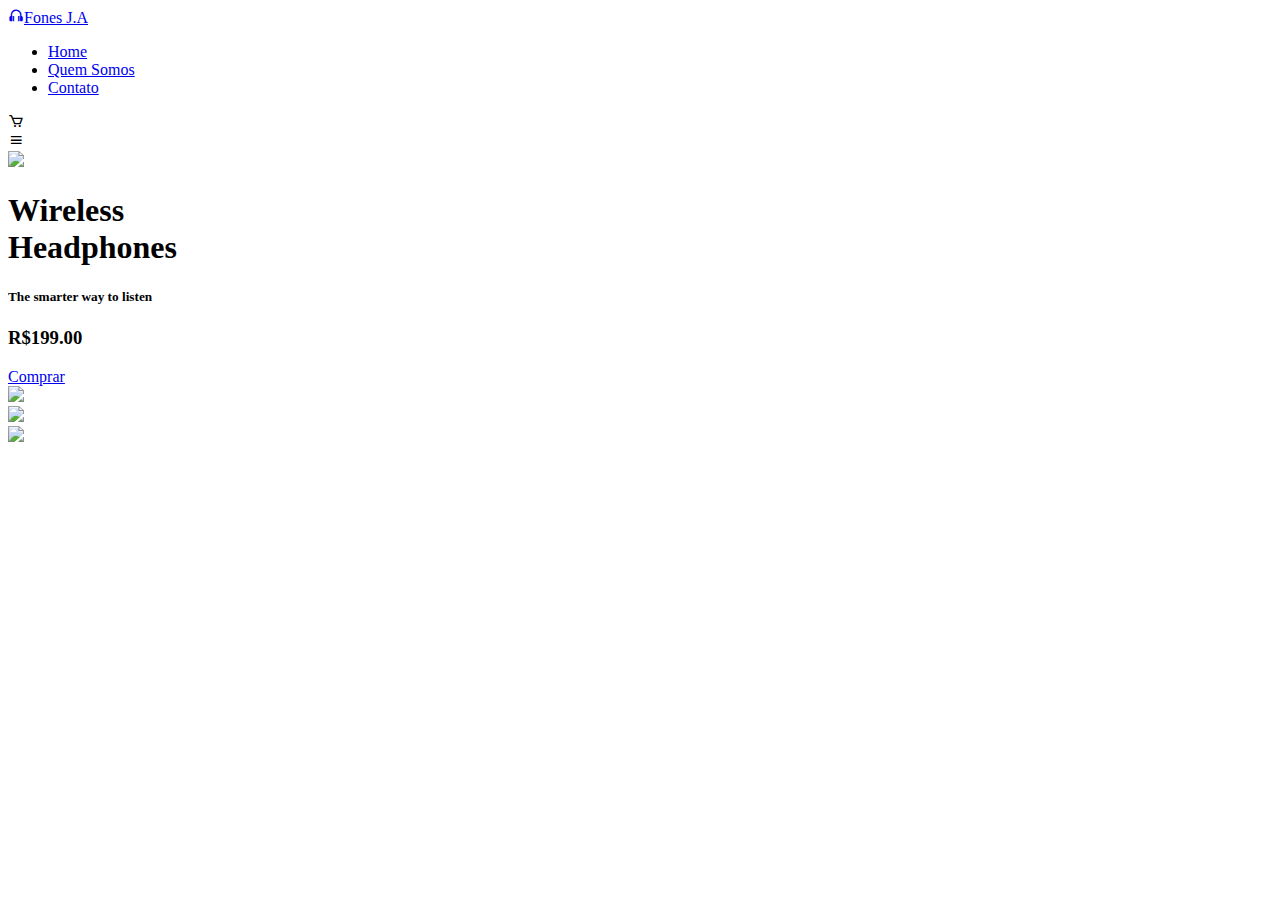
==== index.html @ fd5d3492 "Create index.html" ====
<!DOCTYPE html>
<html lang="br">
<head>
    <meta charset="UTF-8">
    <meta http-equiv="X-UA-Compatible" content="IE=edge">
    <meta name="viewport" content="width=device-width, initial-scale=1.0">
    <link rel="stylesheet"
    href="https://cdn.jsdelivr.net/npm/boxicons@latest/css/boxicons.min.css">
    <!-- or -->
    <link rel="stylesheet"
    href="https://unpkg.com/boxicons@latest/css/boxicons.min.css">
    <link rel="preconnect" href="https://fonts.googleapis.com">
    <link rel="preconnect" href="https://fonts.gstatic.com" crossorigin>
    <link href="https://fonts.googleapis.com/css2?family=Poppins:wght@300;400;500;600;700;800;900&display=swap" rel="stylesheet">
    <link rel="stylesheet" href="sytle.css">
    <title>Vendas Fones de Ouvidos</title>
</head>
<body>

    <header>
        <a href="#" class="logo"><i class='bx bx-headphone'></i>Fones J.A</a>

        <ul class="navegação">
            <li><a href="#">Home</a></li>
            <li><a href="index2.html">Quem Somos</a></li>
            <li><a href="index4.html">Contato</a></li>
           
        </ul><!--navegação-->

        <div class="header-icons">
            <i class='bx bx-cart'></i>
            <div id="menu"><i class='bx bx-menu'></i></div>
        </div><!--header-icons-->
    </header>

    <section class="home">
        <div class="home-img">
            <img src="product1.png" class="one">
        </div><!--home-img-->

        <div class="home-text">

            <h1>Wireless <br> Headphones</h1>
            <h5>The smarter way to listen</h5>
            <h3>R$199.00</h3>
            <a href="#" class="btn">Comprar</a>
            
        </div><!--home-text-->
    </section><!--home-->


    <div class="main">
        <div class="row">
            <li><img src="fo1.png" onclick="slider('product1.png')"></li>
        </div><!--row-->

        <div class="row2">
            <li><img src="fo2.png" onclick="slider('product2.png')"></li>
        </div><!--row2-->

        <div class="row3">
            <li><img src="fo3.png" onclick="slider('product3.png')"></li>
        </div><!--row3-->
    </div><!--main-->





     
  
    <script>
        function slider (anything){
            document.querySelector ('.one') .src = anything;
        };

       let menu = document.querySelector ('#menu-icon');
       let navbar = document.querySelector ('.navbar');

       menu.onclick = () => {
        menu.classList.toggle ('bx-x');
        navbar.classList.toggle ('open');
       }
    </script>
    
</body>
</html>
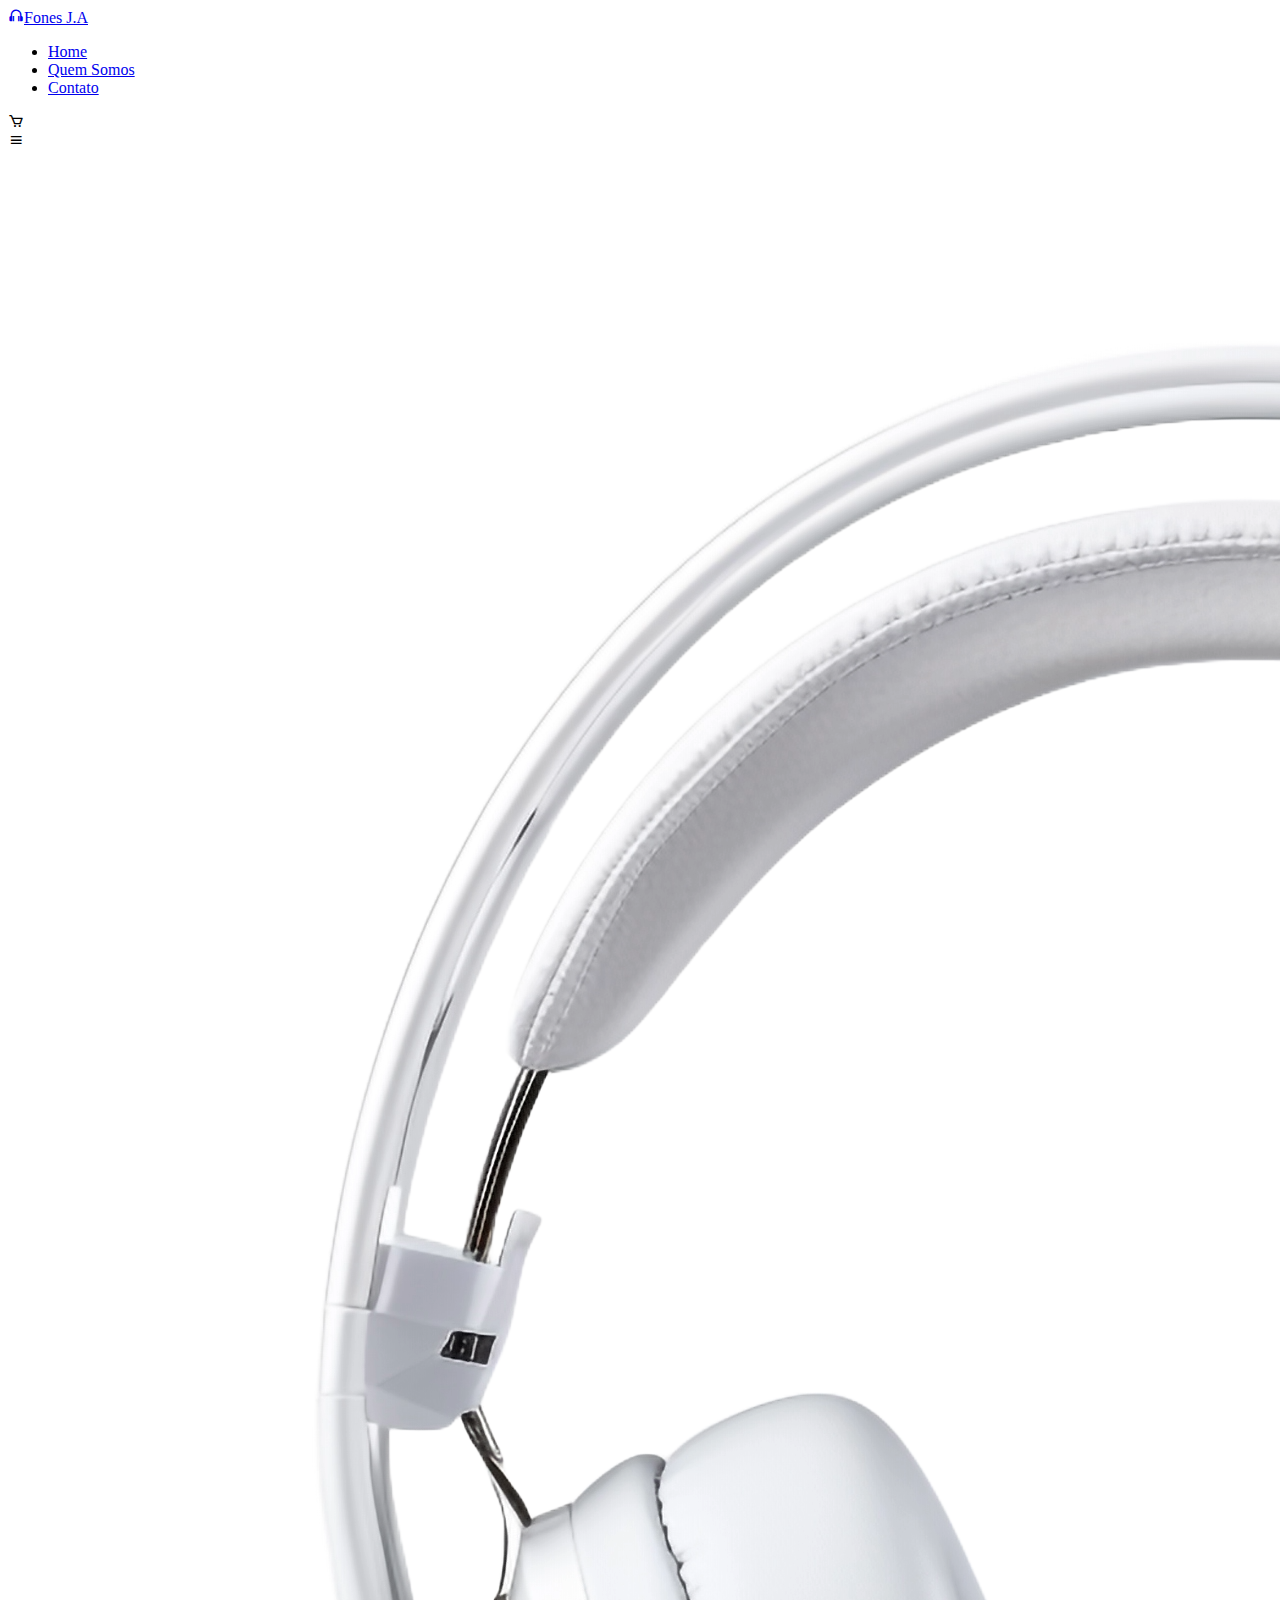
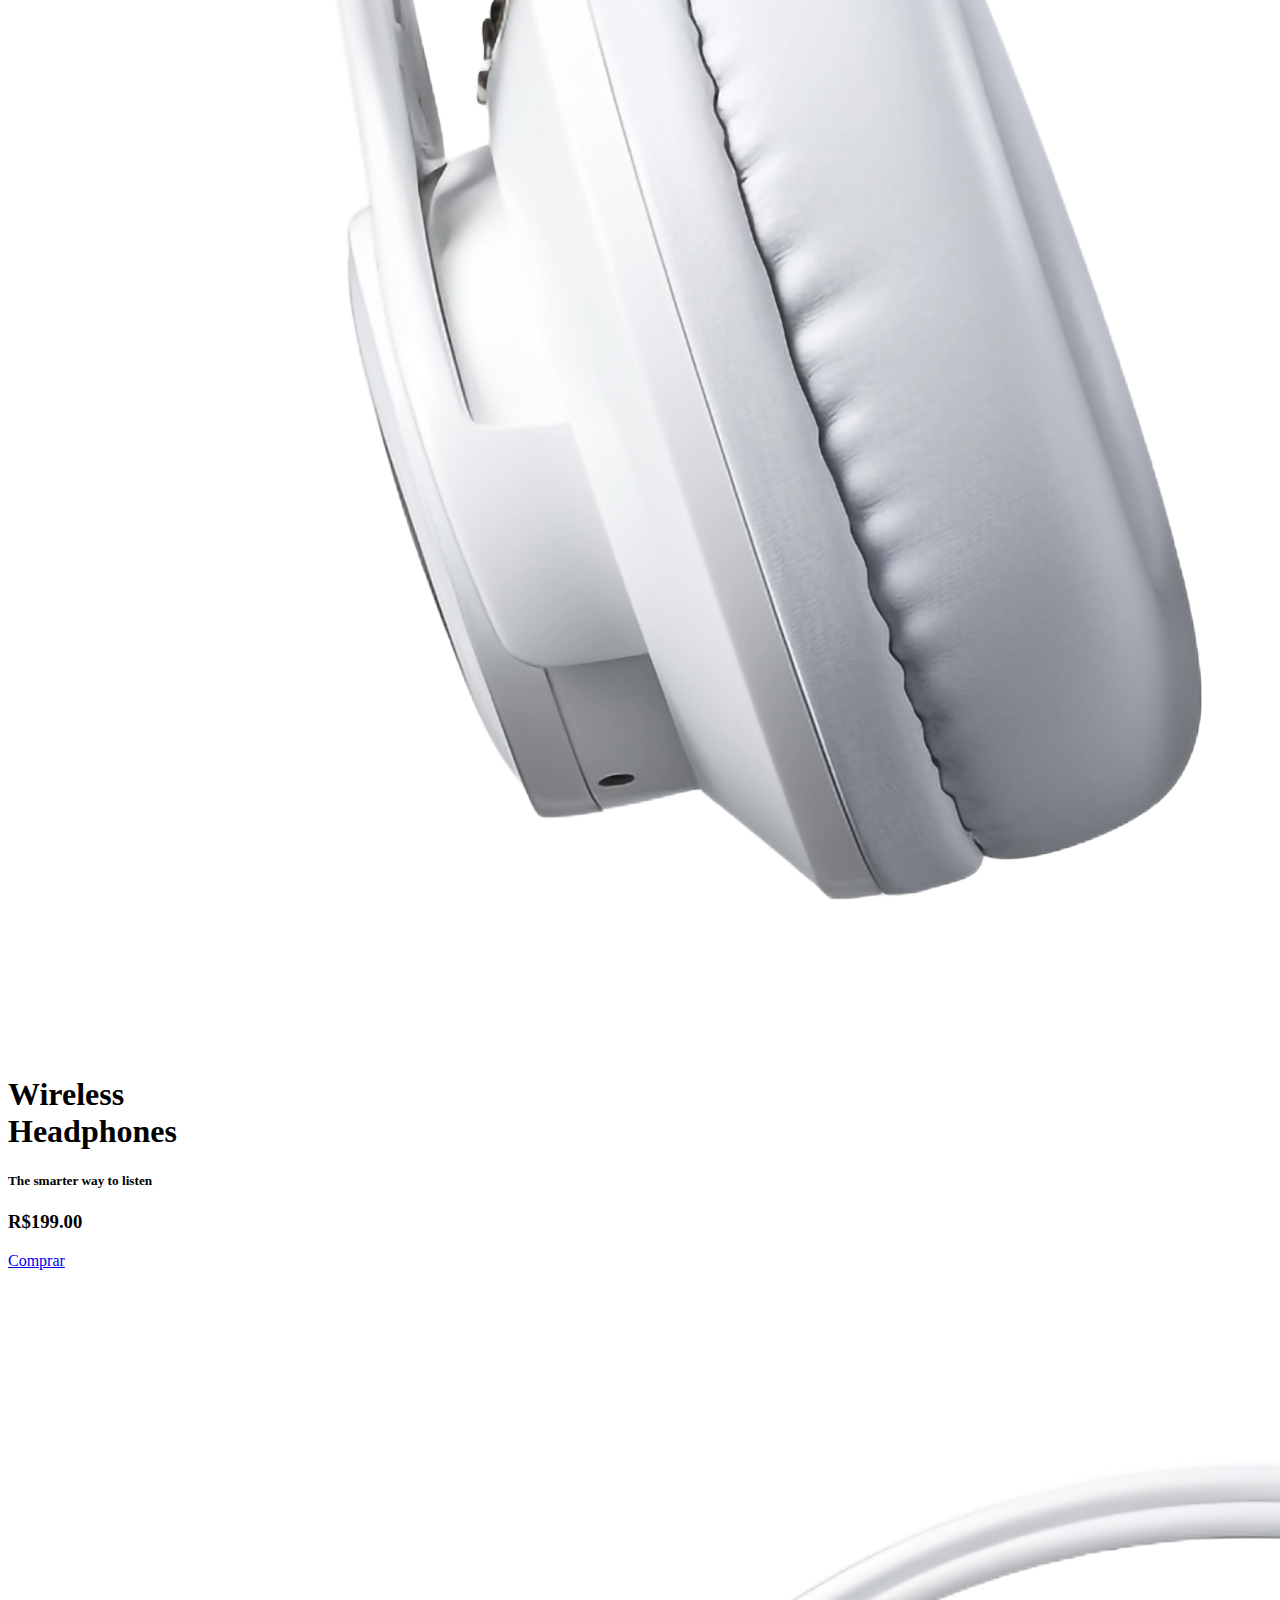
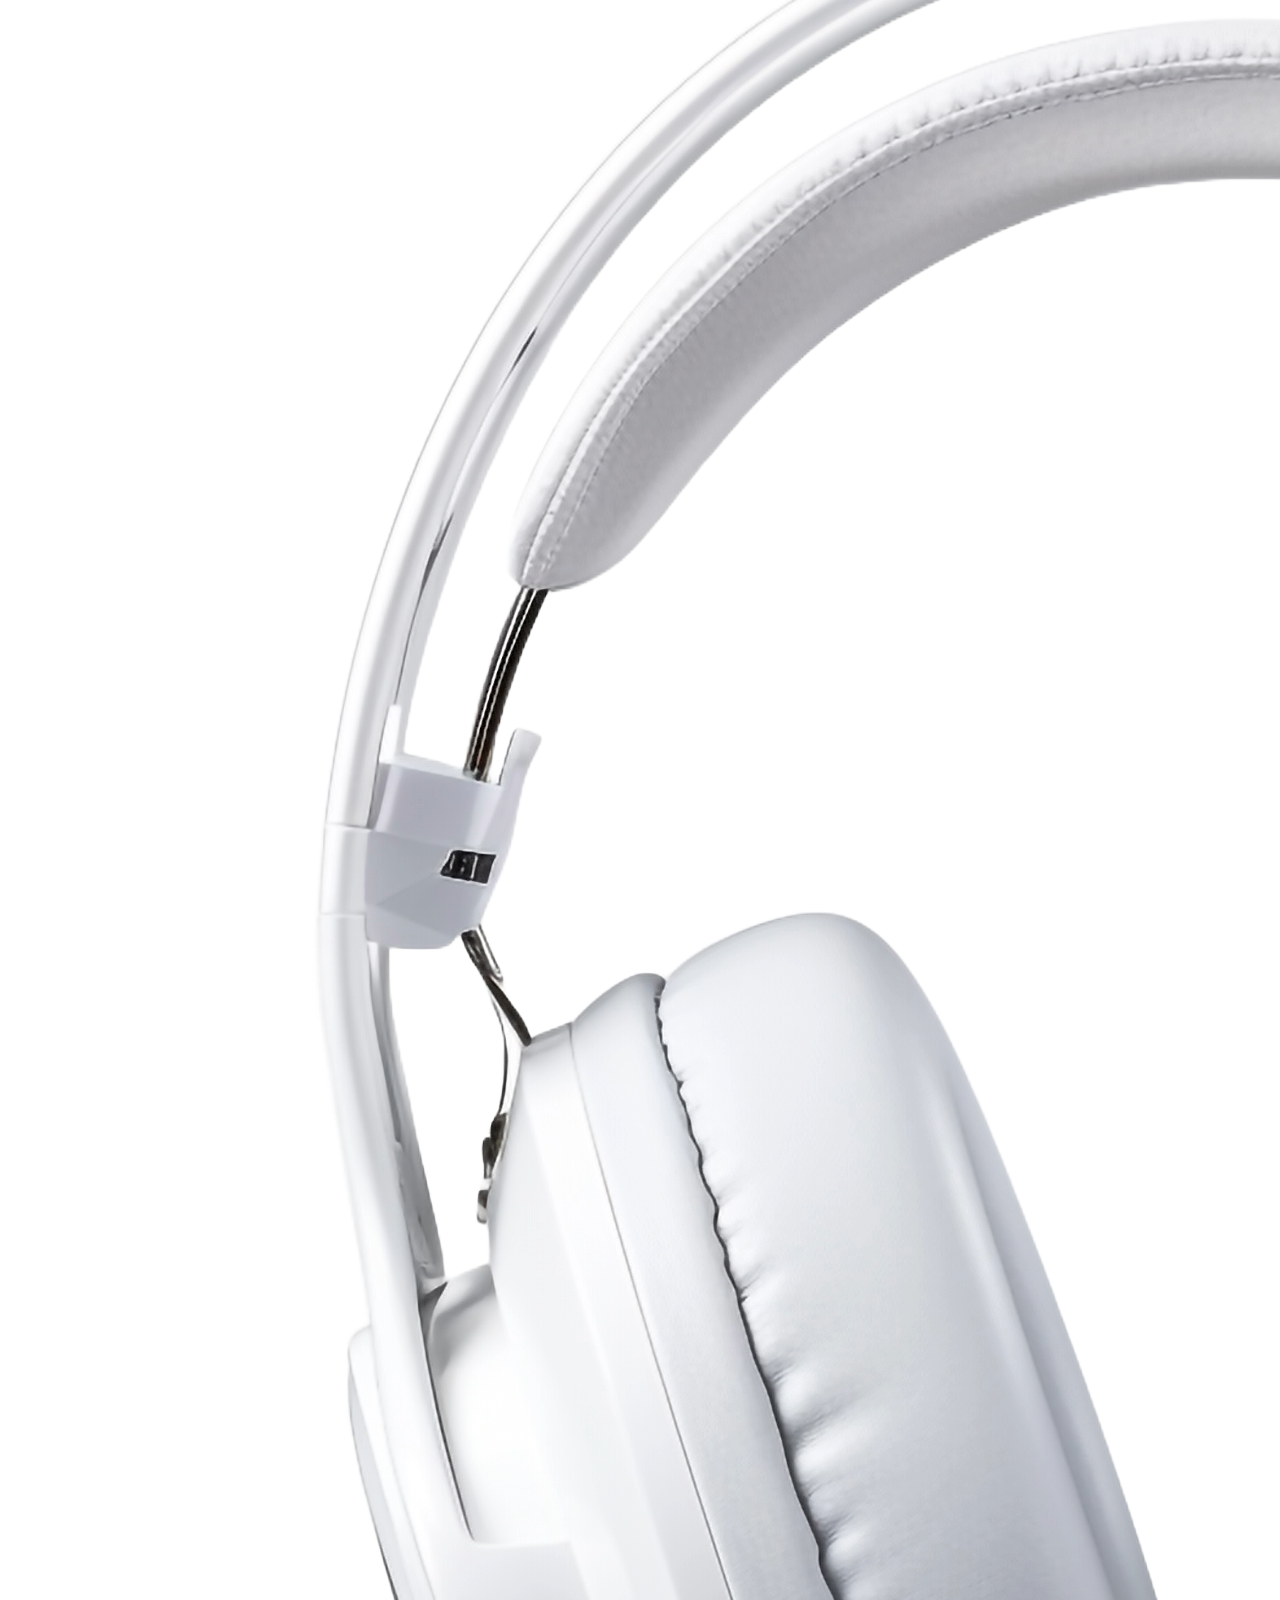
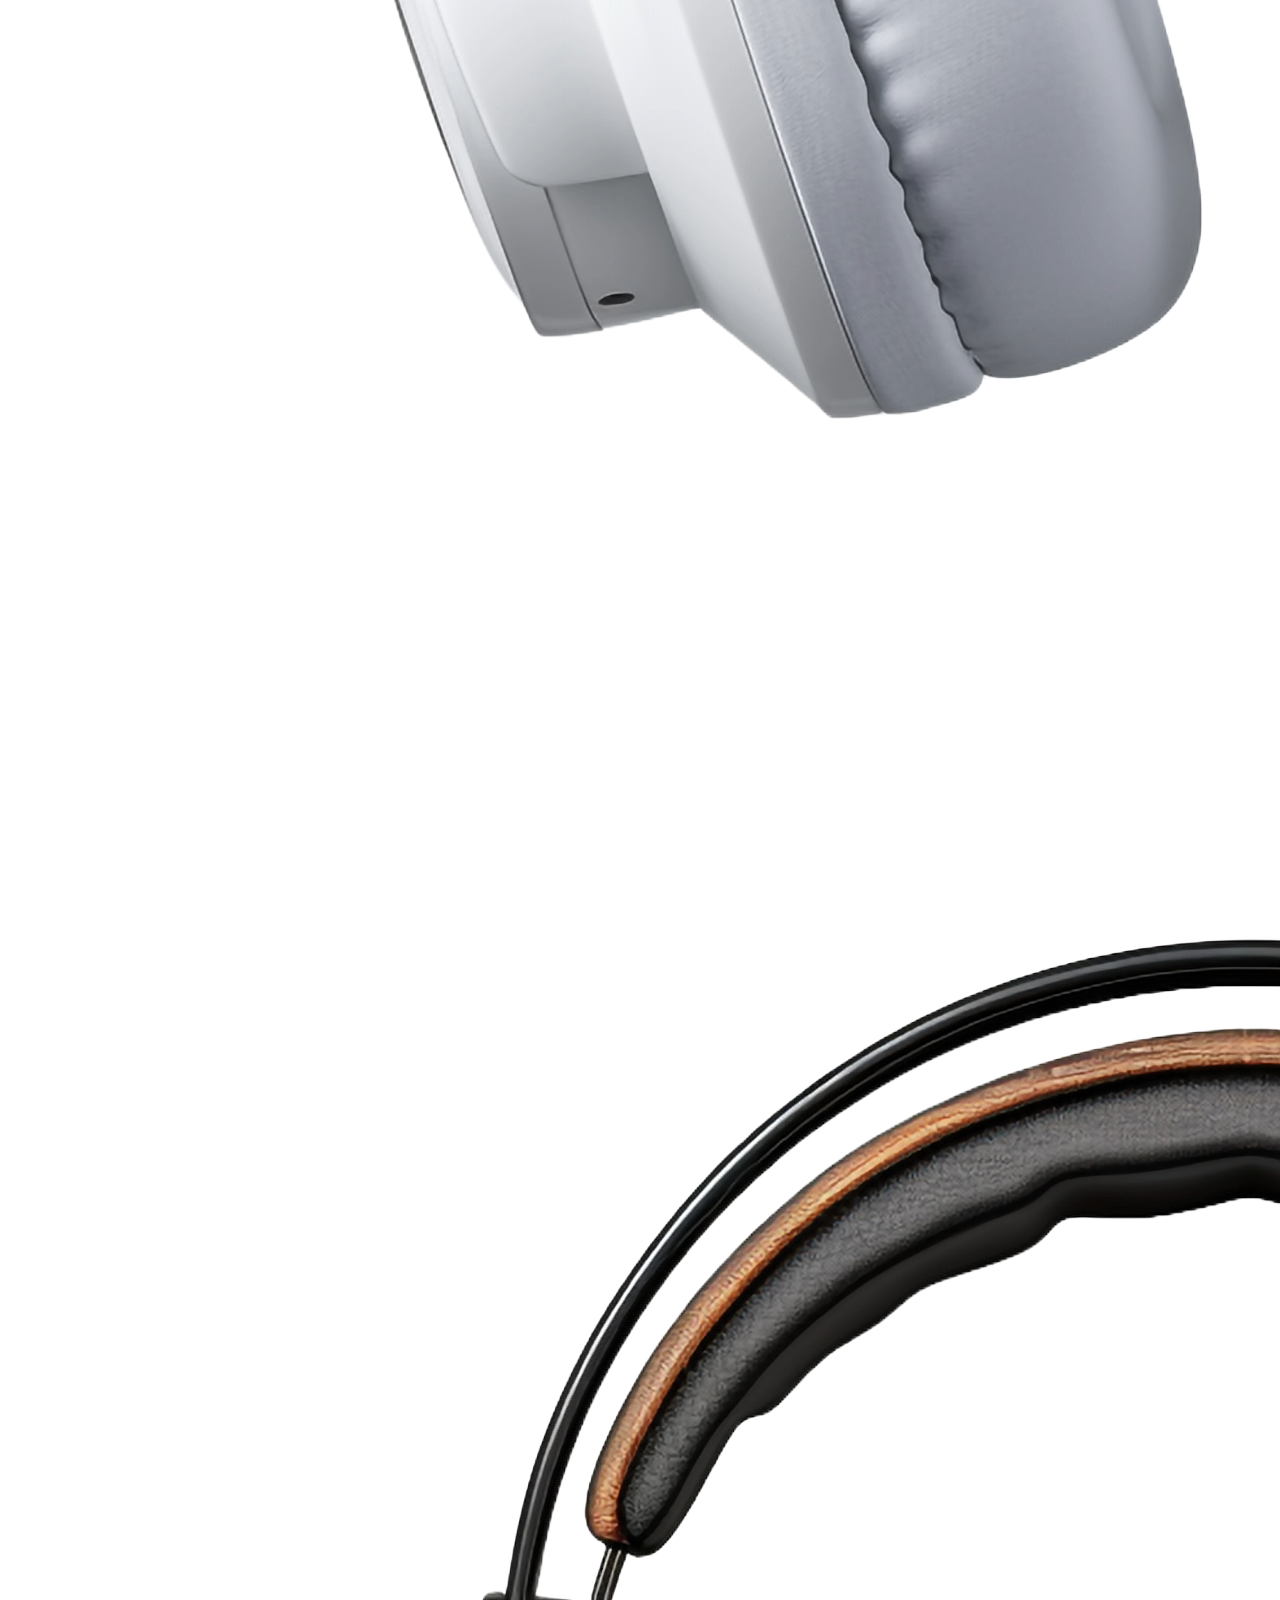
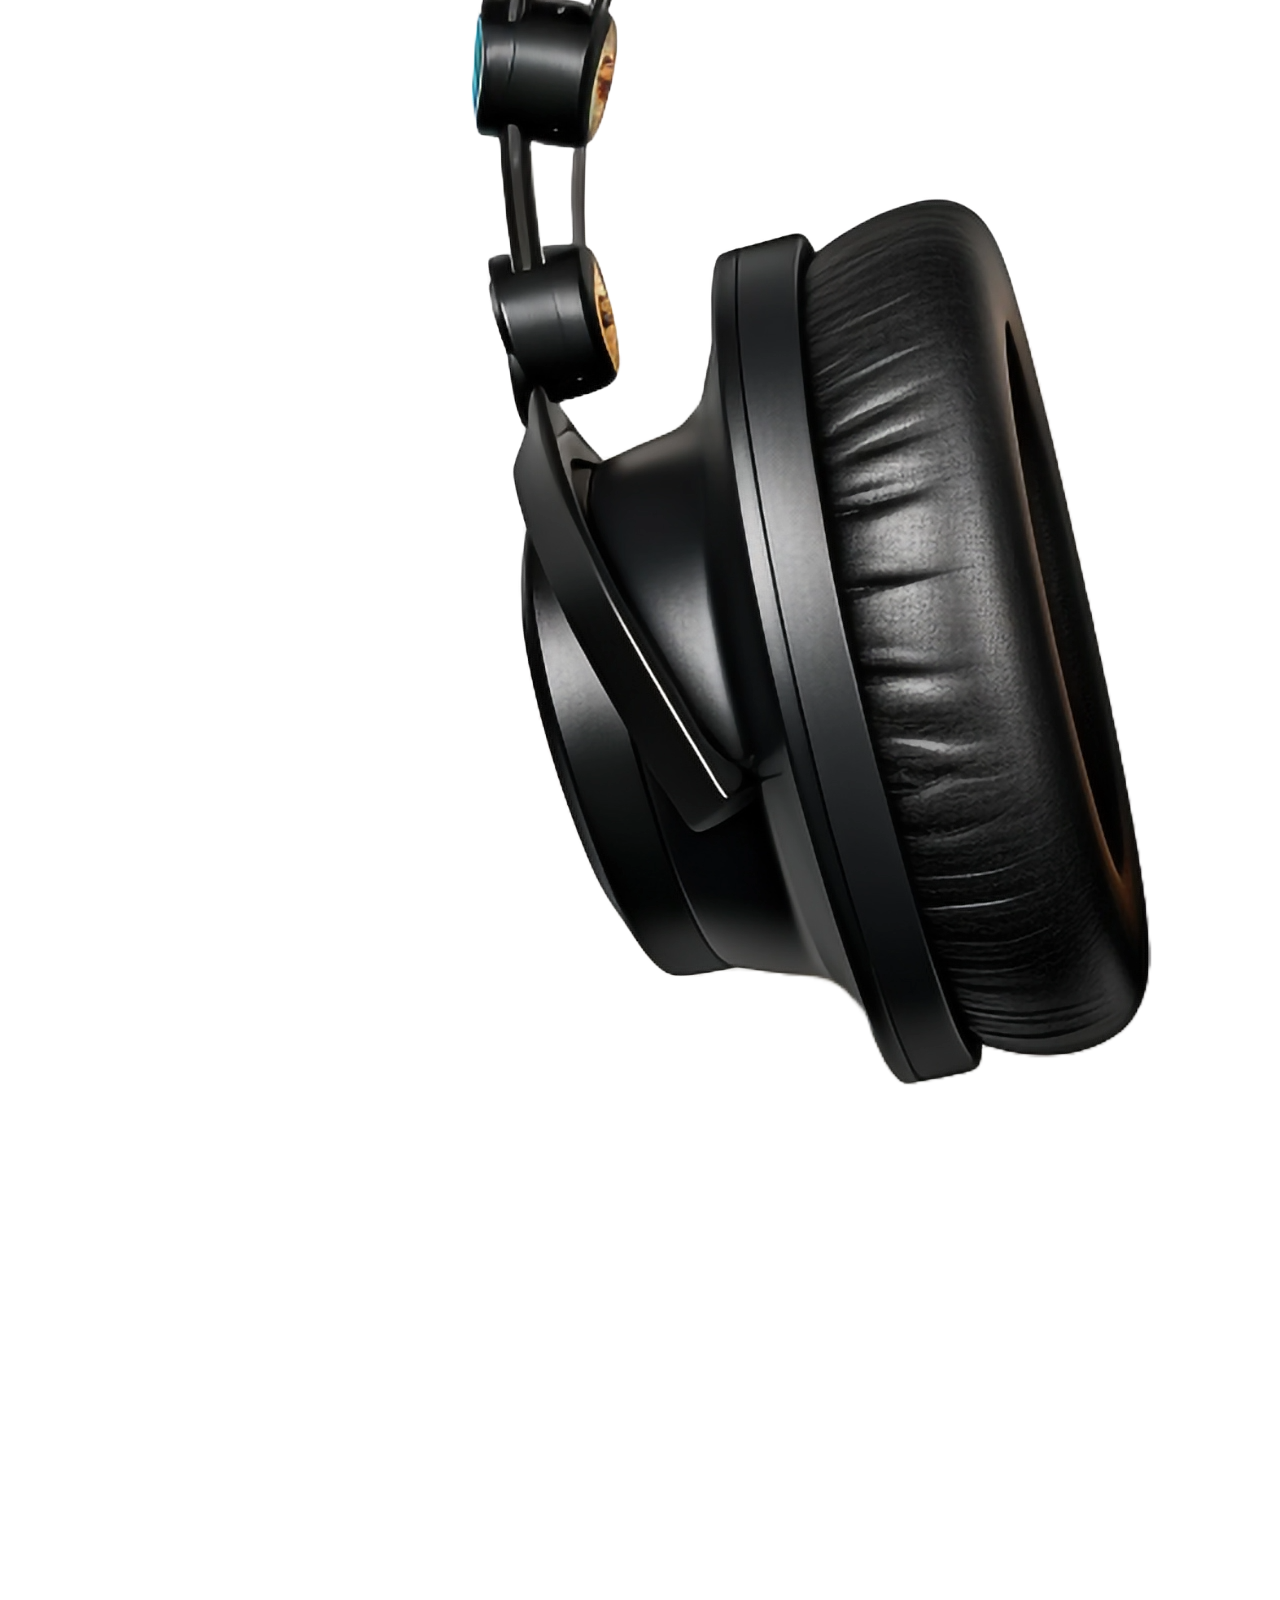
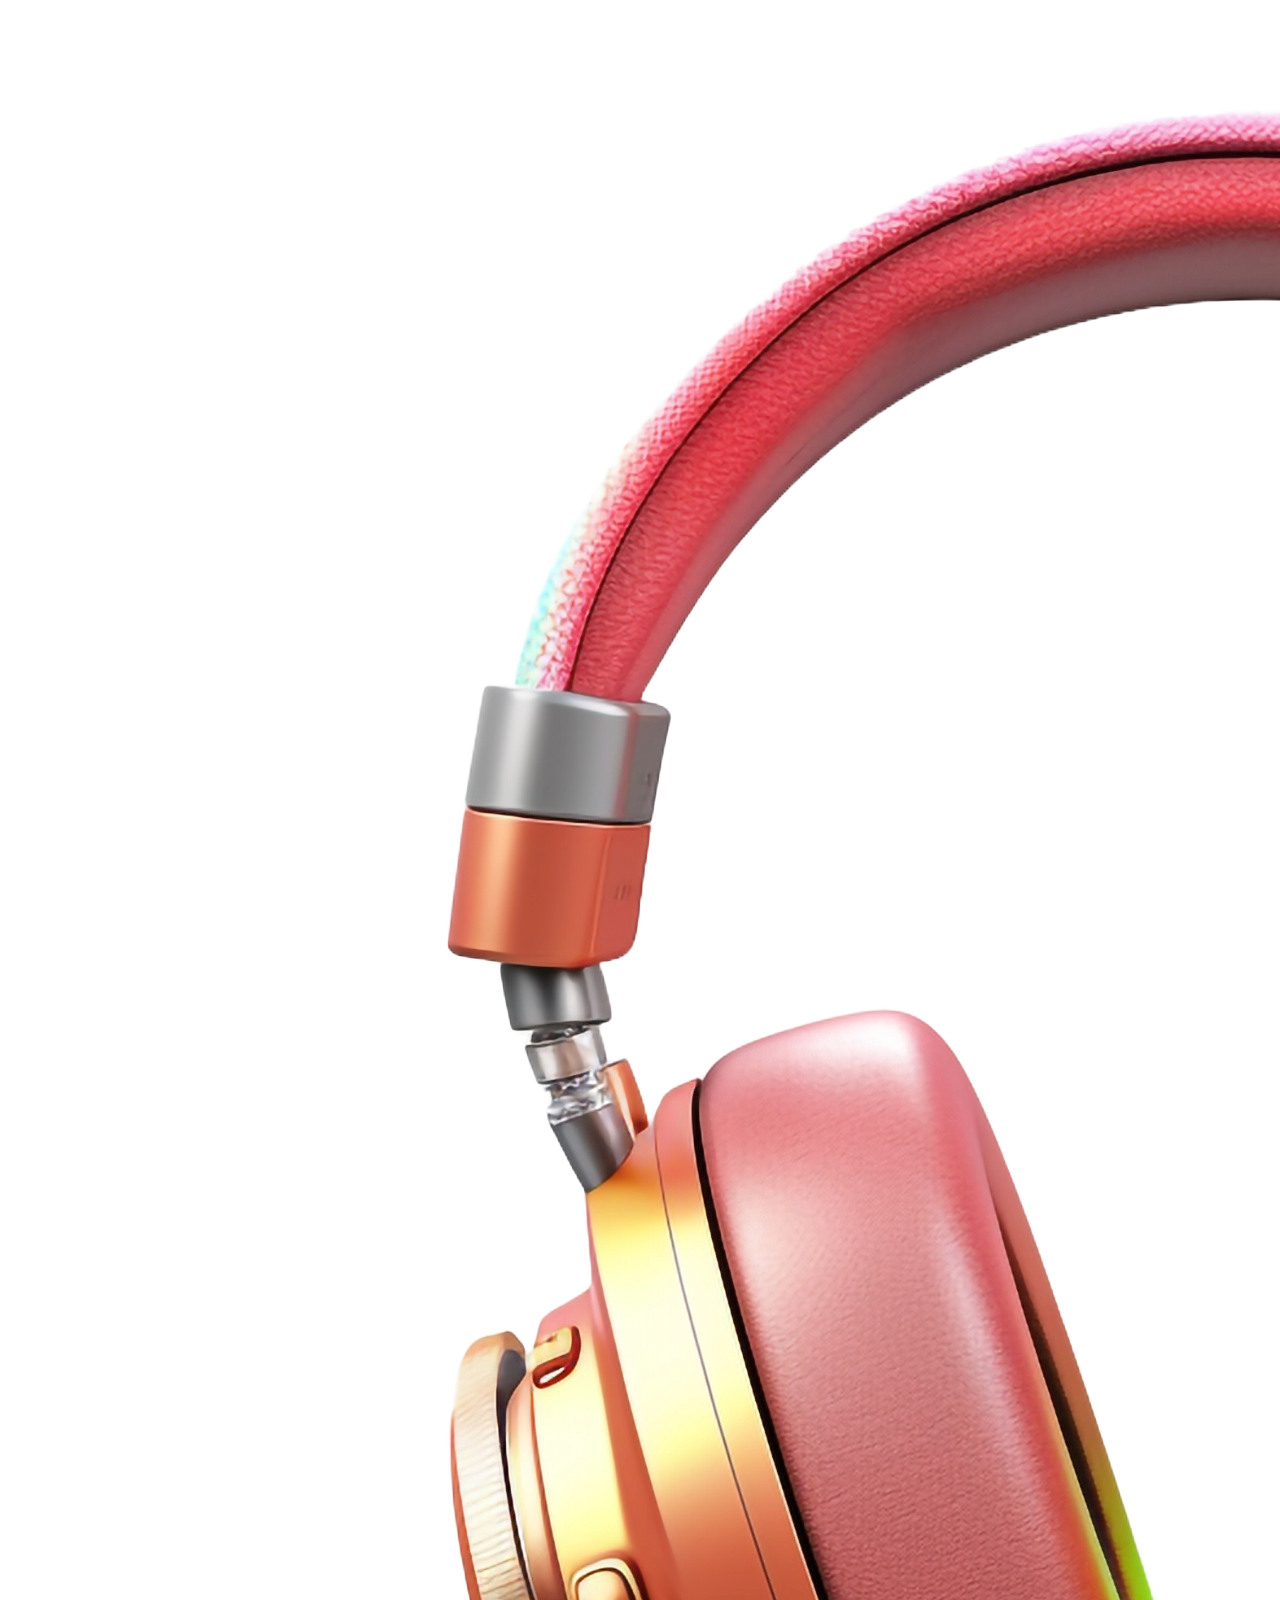
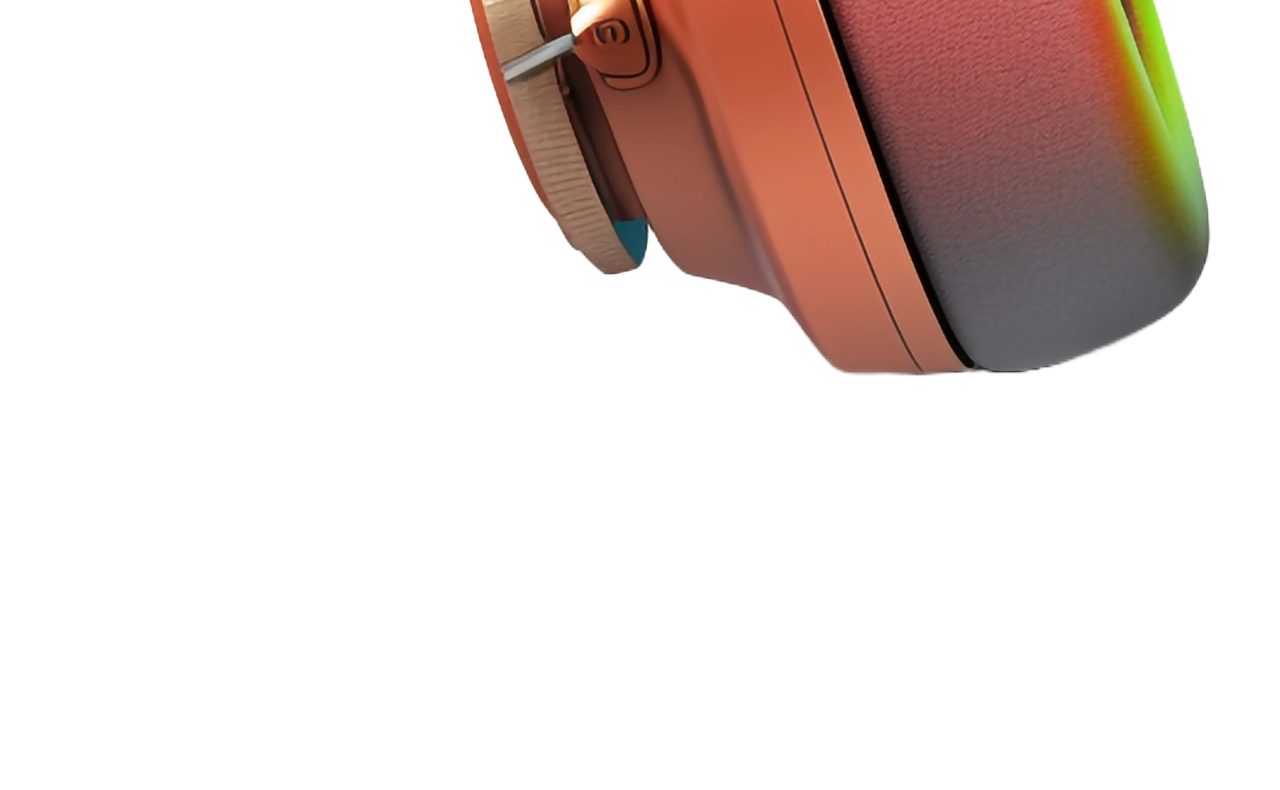
==== commit a879d462: "Update index.html" ====
--- a/index.html
+++ b/index.html
@@ -64,9 +64,6 @@
     </div><!--main-->
 
 
-
-
-
      
   
     <script>
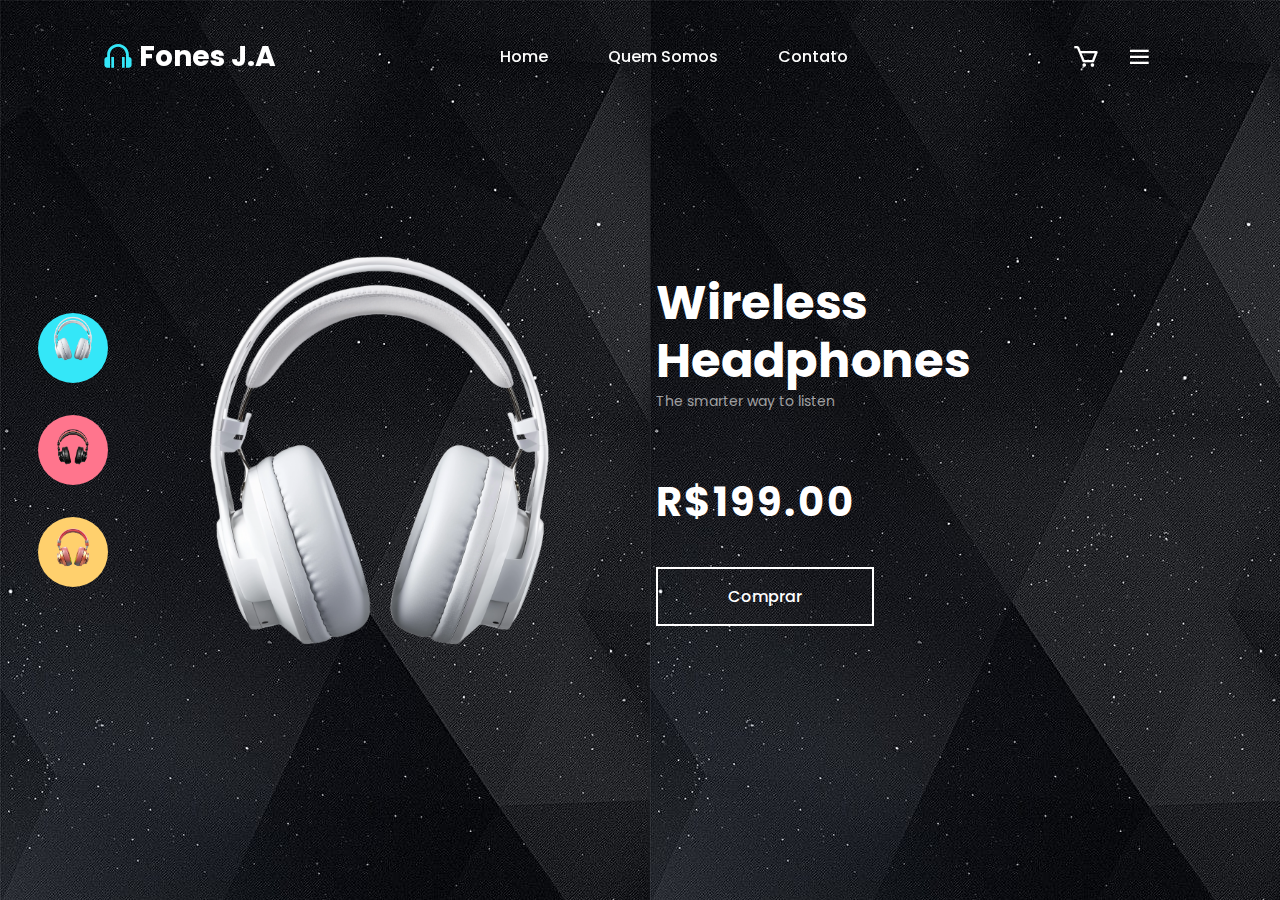
==== commit 15a06430: "Update index.html" ====
--- a/index.html
+++ b/index.html
@@ -12,8 +12,8 @@
     <link rel="preconnect" href="https://fonts.googleapis.com">
     <link rel="preconnect" href="https://fonts.gstatic.com" crossorigin>
     <link href="https://fonts.googleapis.com/css2?family=Poppins:wght@300;400;500;600;700;800;900&display=swap" rel="stylesheet">
-    <link rel="stylesheet" href="sytle.css">
-    <title>Vendas Fones de Ouvidos</title>
+    <link rel="stylesheet" href="style.css">
+    <title>Vendas Fones de Ouvidos / Juliana Antonio</title>
 </head>
 <body>
 
@@ -69,7 +69,7 @@
     <script>
         function slider (anything){
             document.querySelector ('.one') .src = anything;
-        };
+        }
 
        let menu = document.querySelector ('#menu-icon');
        let navbar = document.querySelector ('.navbar');
--- a/style.css
+++ b/style.css
@@ -0,0 +1,225 @@
+*{
+    margin: 0;
+    padding: 0;
+    box-sizing: border-box;
+    font-family: 'Poppins', sans-serif;
+    text-decoration: none;
+    list-style: none;
+    
+}
+
+:root{
+    --bg-color:var(--bg-color) #1d2631;
+    --tex-color: #fff;
+    --main-color: #34e7f8;
+    --other-color: #fcfcfc;
+    --h1-font: 3rem;
+    --p-font: 1rem;
+}
+
+
+body{
+    
+    color: var(--tex-color);
+    background-image: url("fundo.jpg");
+}
+
+
+
+header{
+    position: fixed;
+    width: 100%;
+    top: 0;
+    right: 0;
+    z-index: 1000;
+    display: flex;
+    align-items: center;
+    justify-content: space-between;
+    padding: 30px 8%;
+
+}
+
+
+.logo{
+    display: flex;
+    align-items: center;
+    color: var(--tex-color);
+    font-size: 28px;
+    font-weight: bold;
+}
+
+.logo i{
+    color: var(--main-color);
+    font-size: 32px;
+    margin-right: 5px;
+}
+
+.navegação{
+    display: flex;
+}
+
+.navegação a{
+    color: var(--other-color);
+    font-size: var(--p-font);
+    font-weight: 500;
+    margin: 0 30px;
+    transition: a .55s ease;
+}
+
+.navegação a:hover{
+    color: var(--main-color);
+
+}
+
+
+.header-icons{
+    display: flex;
+    align-items: center;
+}
+
+#menu{
+    font-size: 35px;
+    color: var(--tex-color);
+    z-index: 10001;
+    cursor: pointer;
+}
+
+.header-icons i{
+    margin-right: 25px;
+    font-size: 28px;
+    cursor: pointer;
+    transition: all .5s ease;
+}
+
+.header-icons i:hover{
+    transform: translateY(-5px);
+    color: var(--main-color);
+}
+
+
+.section{
+
+    padding: 0 15%;
+}
+.home{
+    position: relative;
+    height: 100vh;
+    width: 100%;
+    display: grid;
+    grid-template-columns: repeat(2, 1fr);
+    align-items: center;
+    gap: 2rem;
+}
+
+.home-text h1{
+    font-size: var(--h1-font);
+    line-height: 1.2;
+    margin-bottom: 2px;
+}
+
+.home-text h5{
+    color: #ffffff99;
+    font-size: 14px;
+    font-weight: 400;
+    margin-bottom: 60px;
+}
+
+.home-text h3{
+    font-size: 40px;
+    font-weight: 700;
+    letter-spacing: 2px;
+    margin-bottom: 35px;
+}
+
+
+.home-img img{
+    max-width: 100%;
+    width: 28rem;
+    height: auto;
+    margin-left: 25%;
+}
+
+
+.btn{
+    display: inline-block;
+    padding: 15px 70px;
+    font-size: 16px;
+    font-weight: 500;
+    background: transparent;
+    border: solid 2px var(--tex-color);
+    transition: all.55 ease;
+    color: #fff;
+}
+
+.btn:hover{
+    background: var(--tex-color);
+    border: 2px solid var(--tex-color);
+    color: #000;
+}
+
+.main{
+    position: absolute;
+    top: 50%;
+    left: 3%;
+    transform: translateY(-50%);
+    display: flex;
+    flex-direction: column;
+    justify-content: center;
+    align-items: center;
+    gap: 2rem;
+}
+
+.main li img{
+    width: 50px;
+    height: auto;
+    max-width: 100%;
+}
+
+.row{
+    background: var(--main-color);
+    height: 70px;
+    width: 70px;
+    border-radius: 50%;
+    justify-content: center;
+    transition: all.55s ease;
+    cursor: pointer;
+    display: inline-flex;
+}
+
+.row:hover {
+    transform: translateY(-8px);
+
+}
+
+.row2{
+    background: #ff758d;
+    height: 70px;
+    width: 70px;
+    border-radius: 50%;
+    display: inline-flex;
+    align-items: center;
+    justify-content: center;
+    transition: all.55s ease;
+    cursor: pointer;
+}
+
+.row2:hover{
+    transform: translateY(-8px);
+}
+
+.row3{
+    background: #ffd06d;
+    height: 70px;
+    width: 70px;
+    border-radius: 50%;
+    display: inline-flex;
+    align-items: center;
+    justify-content: center;
+    transition: all.55s ease;
+    cursor: pointer;
+
+}
+
+.row3:hover{
+    transform: translateY(-8px);
+}
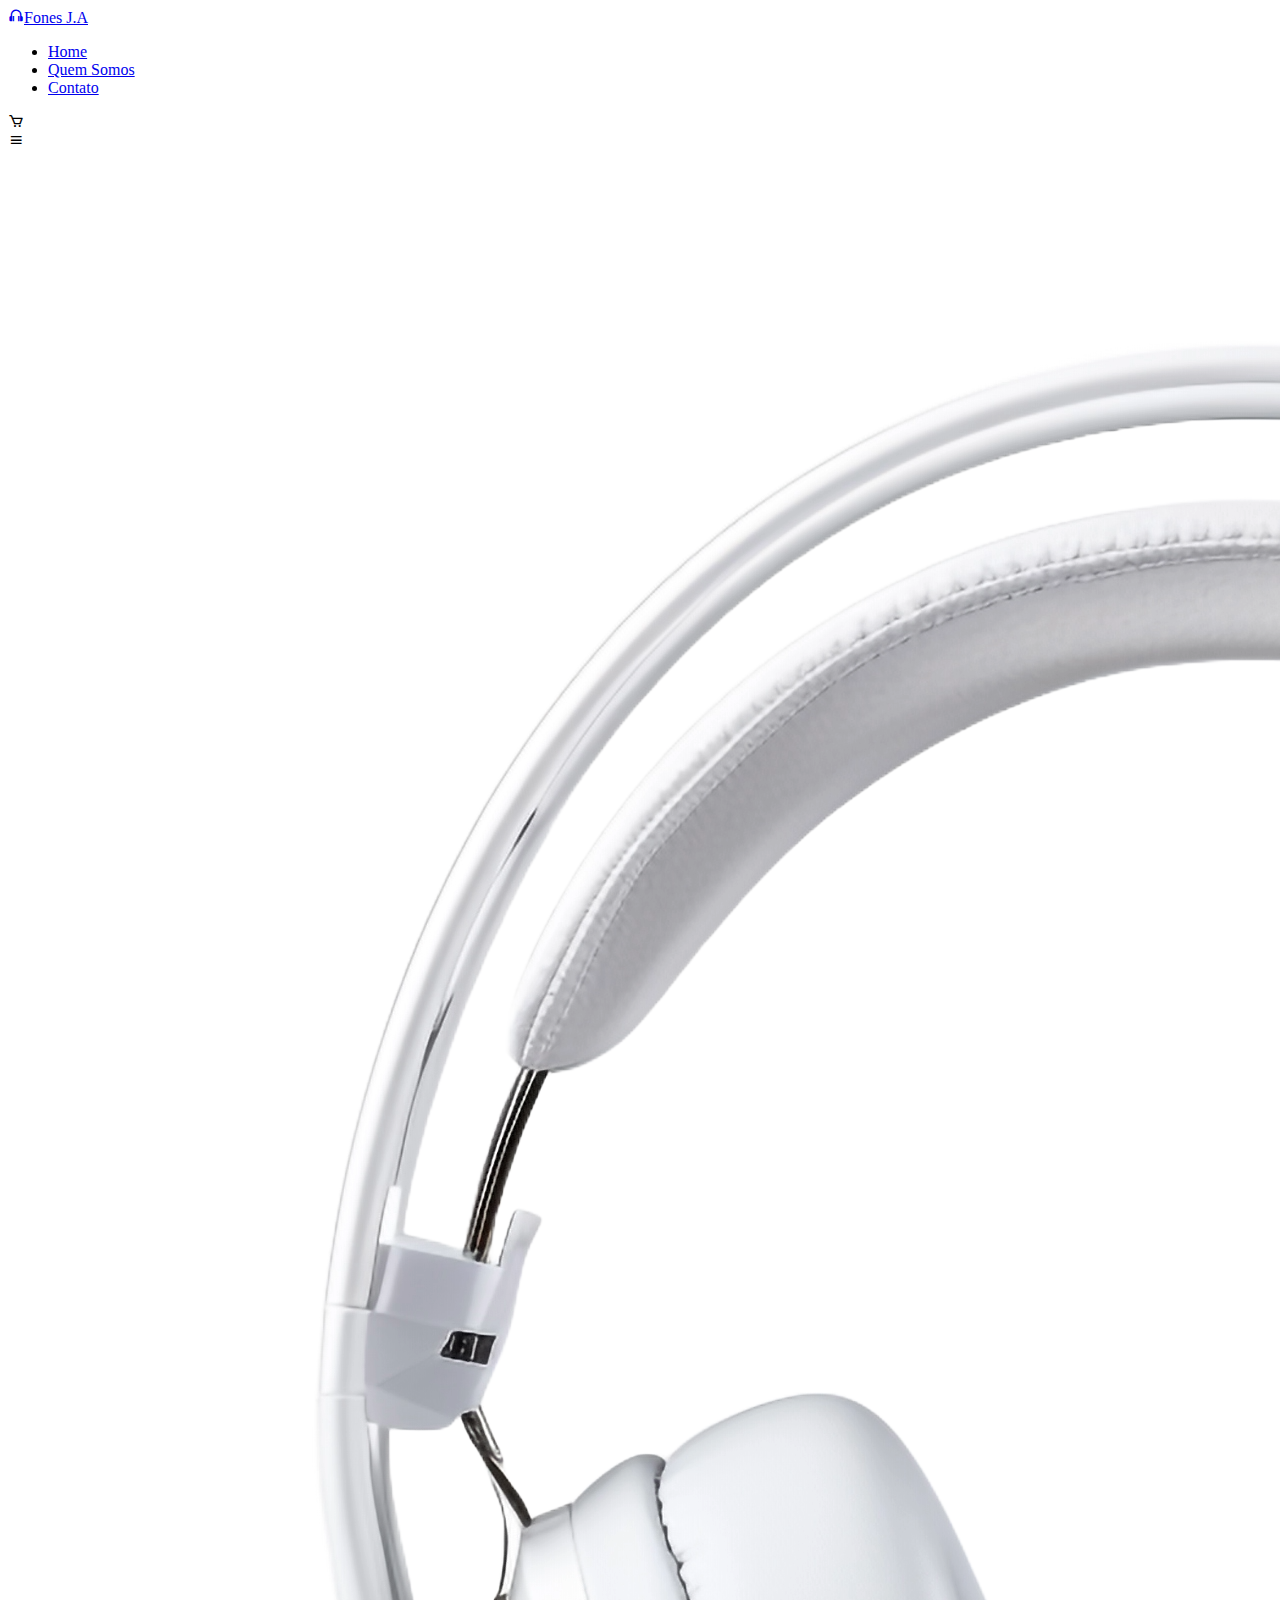
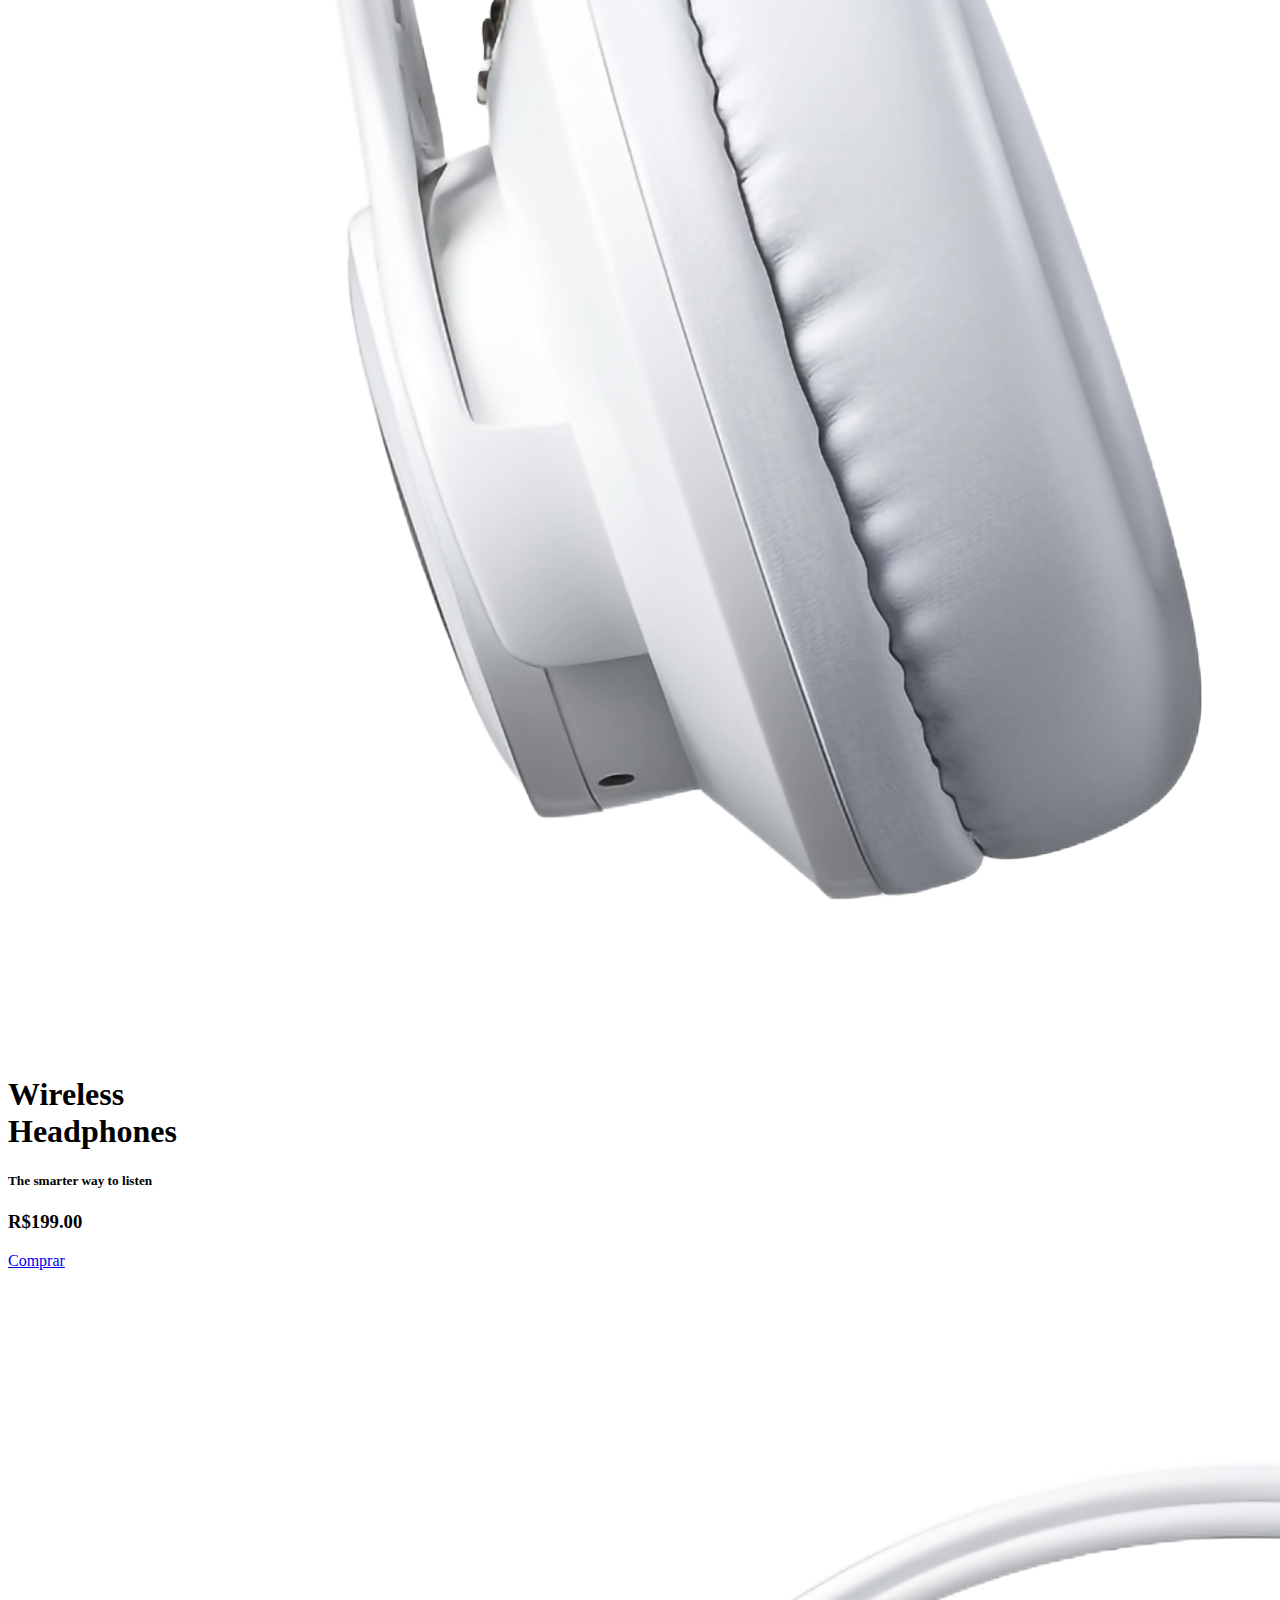
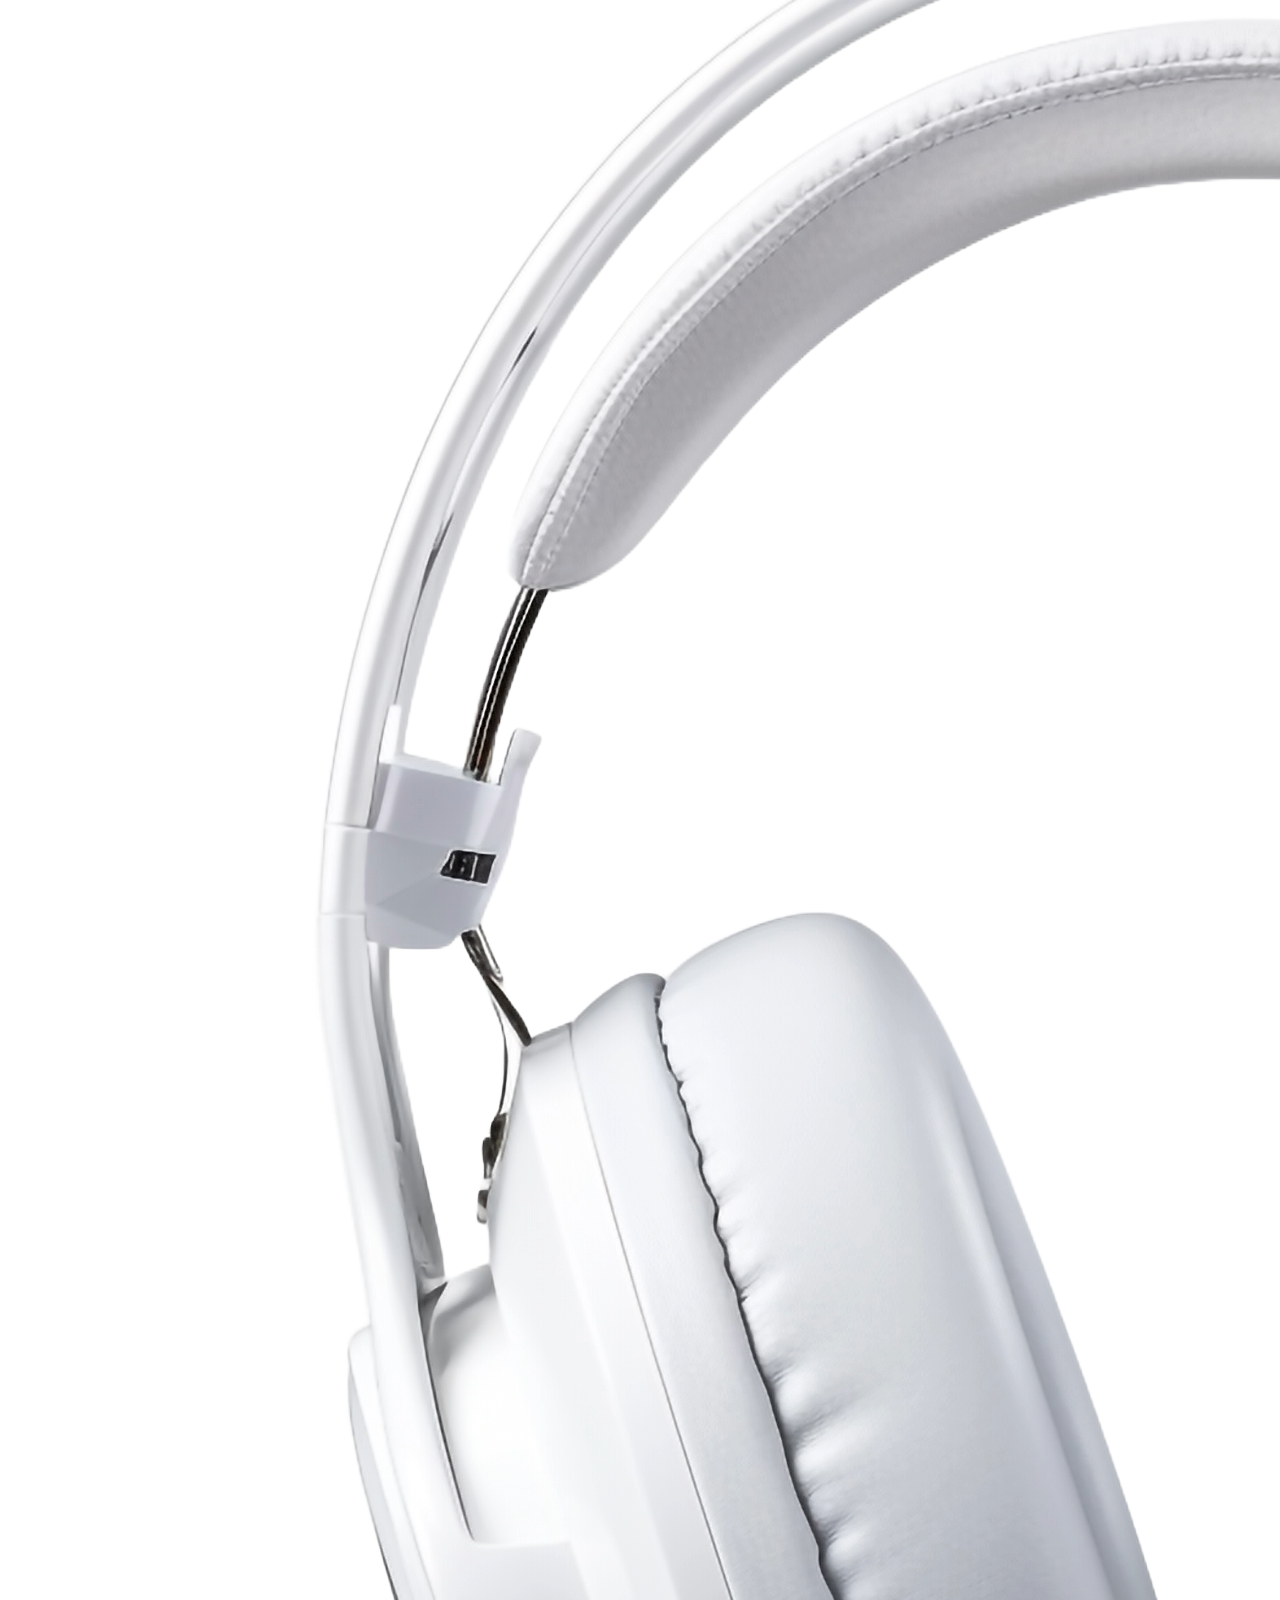
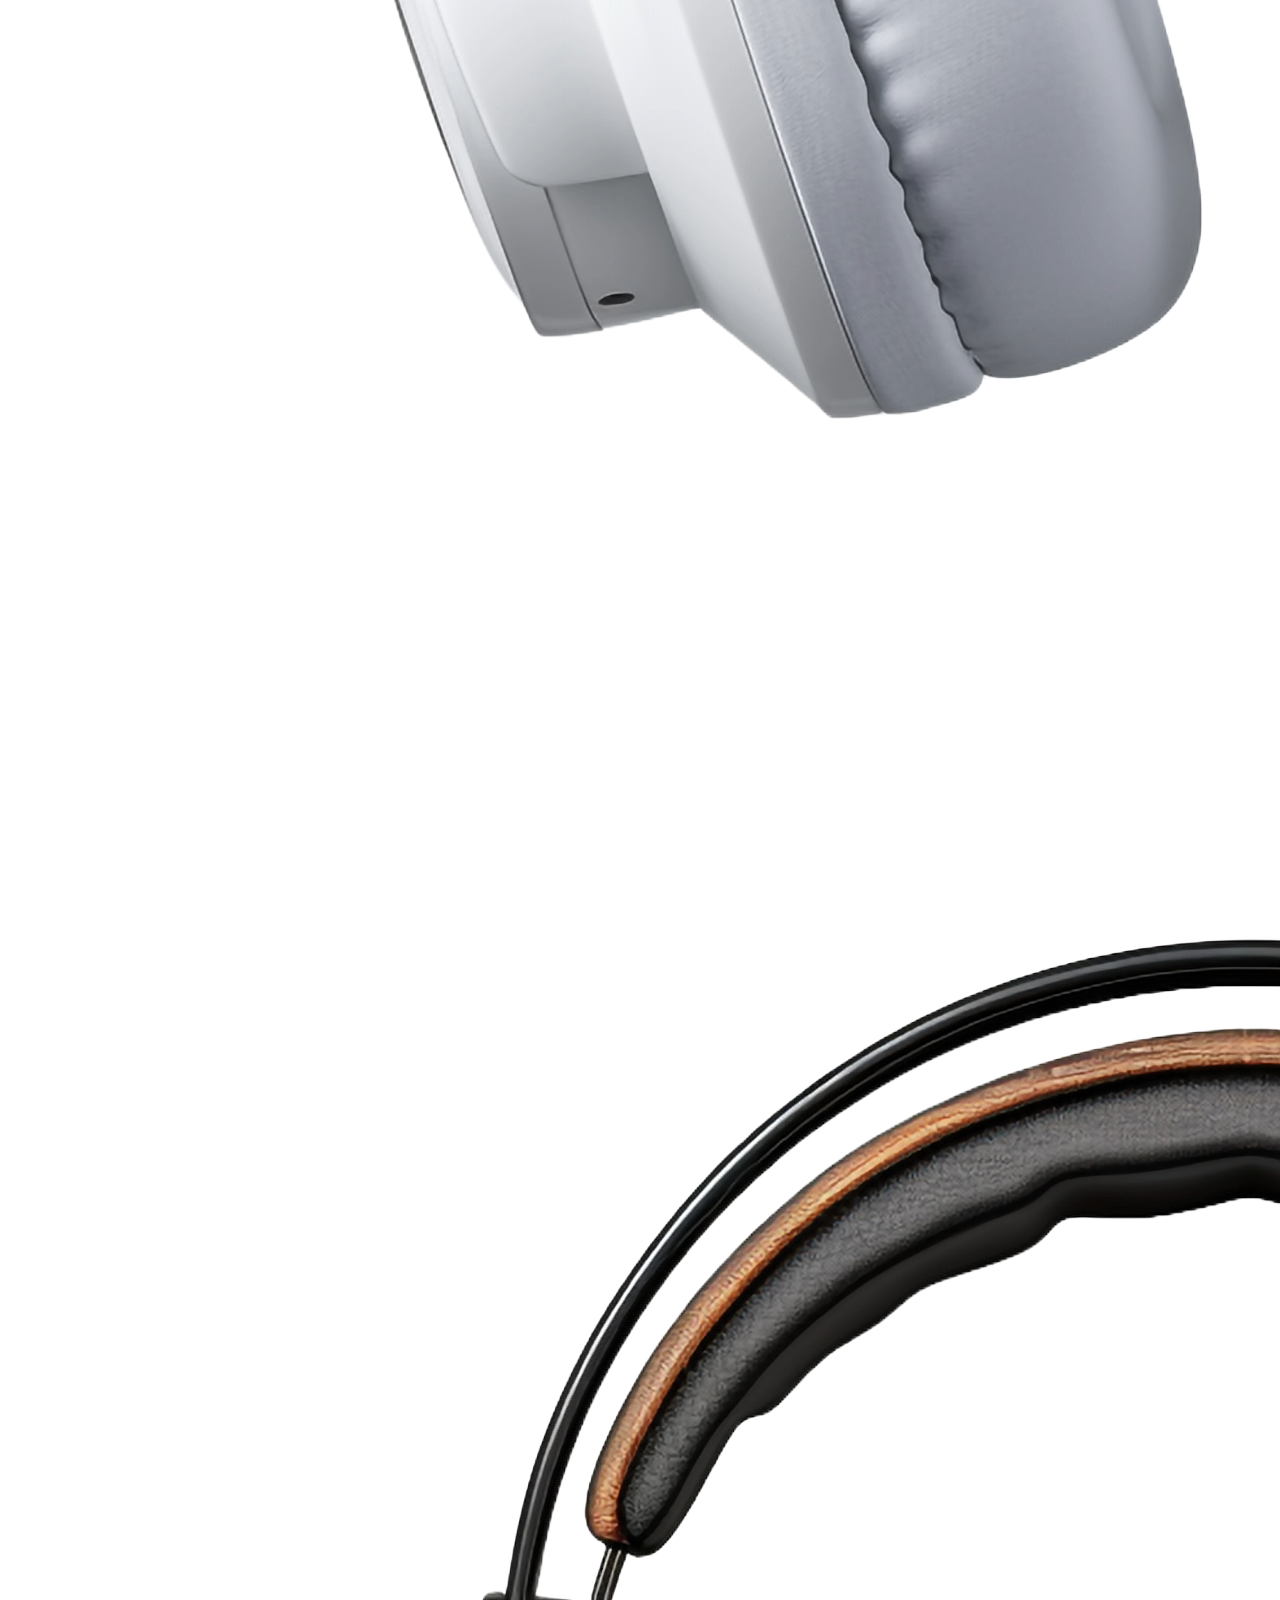
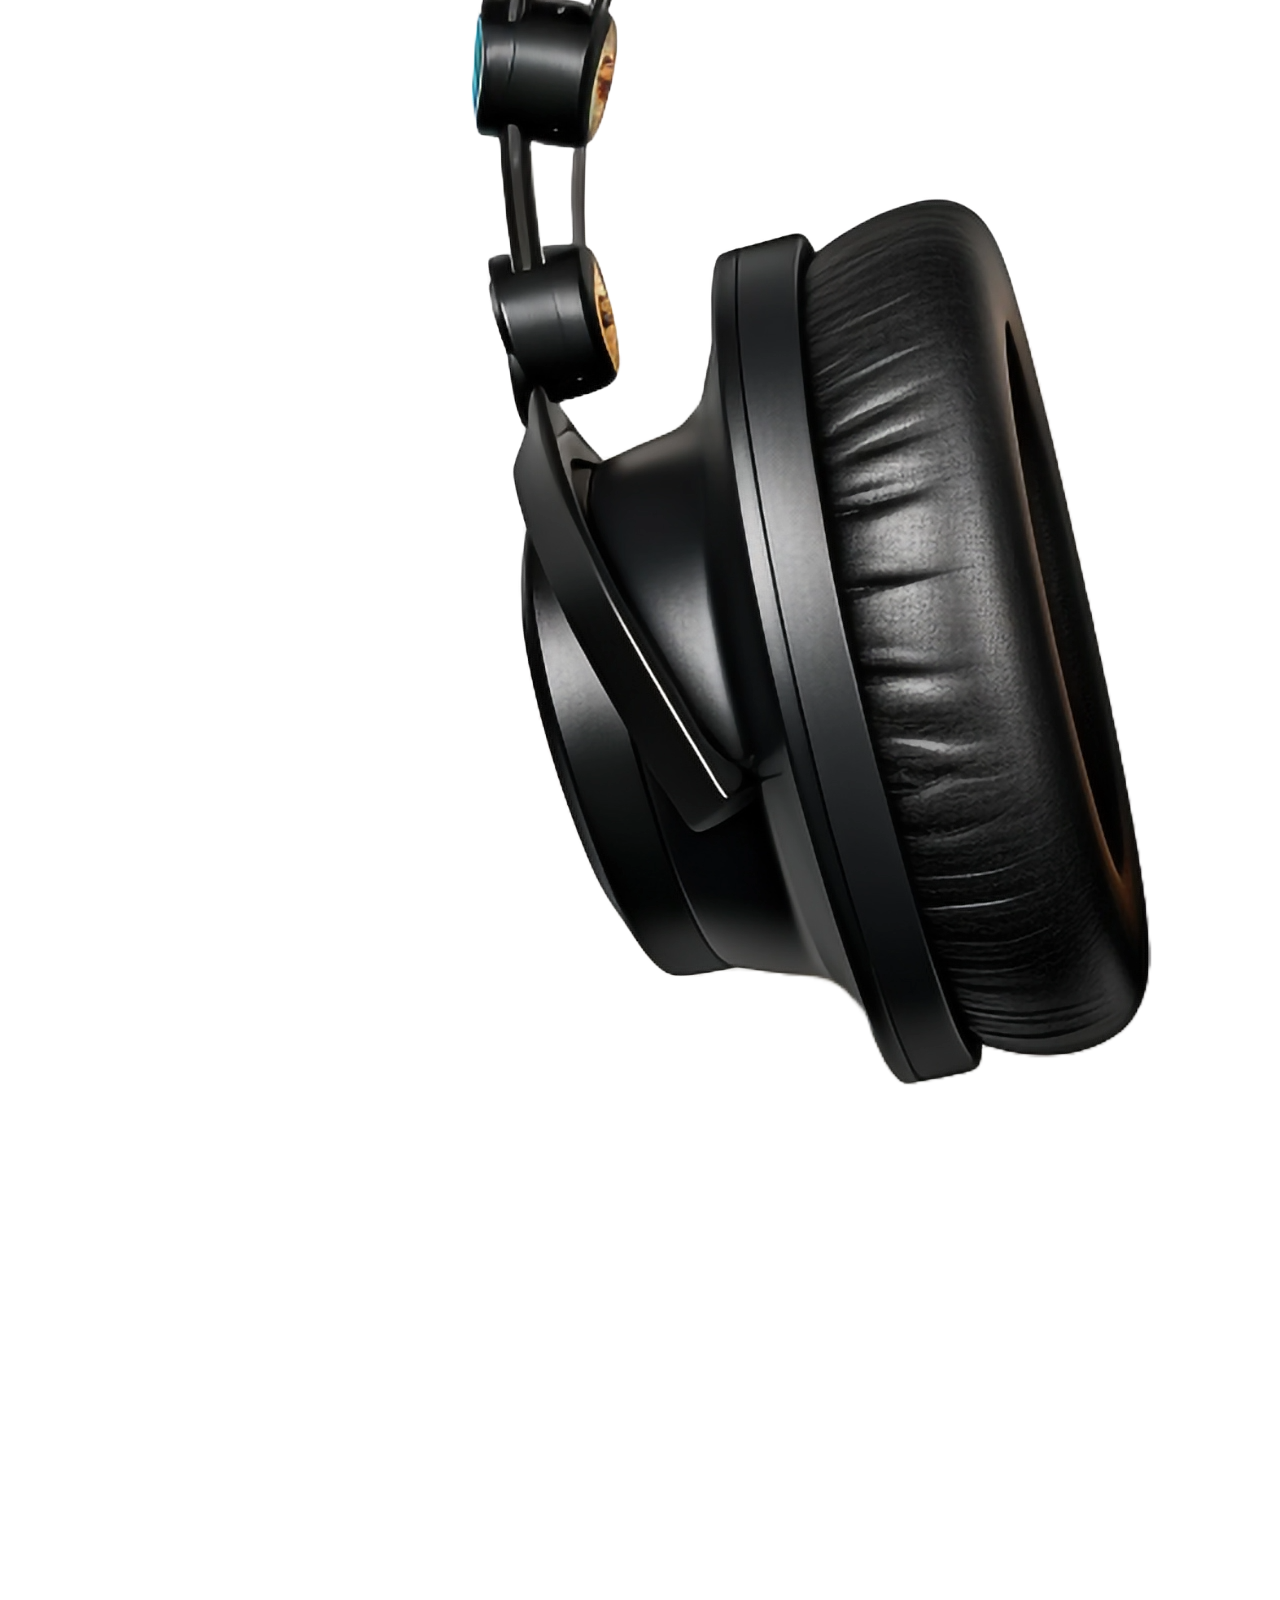
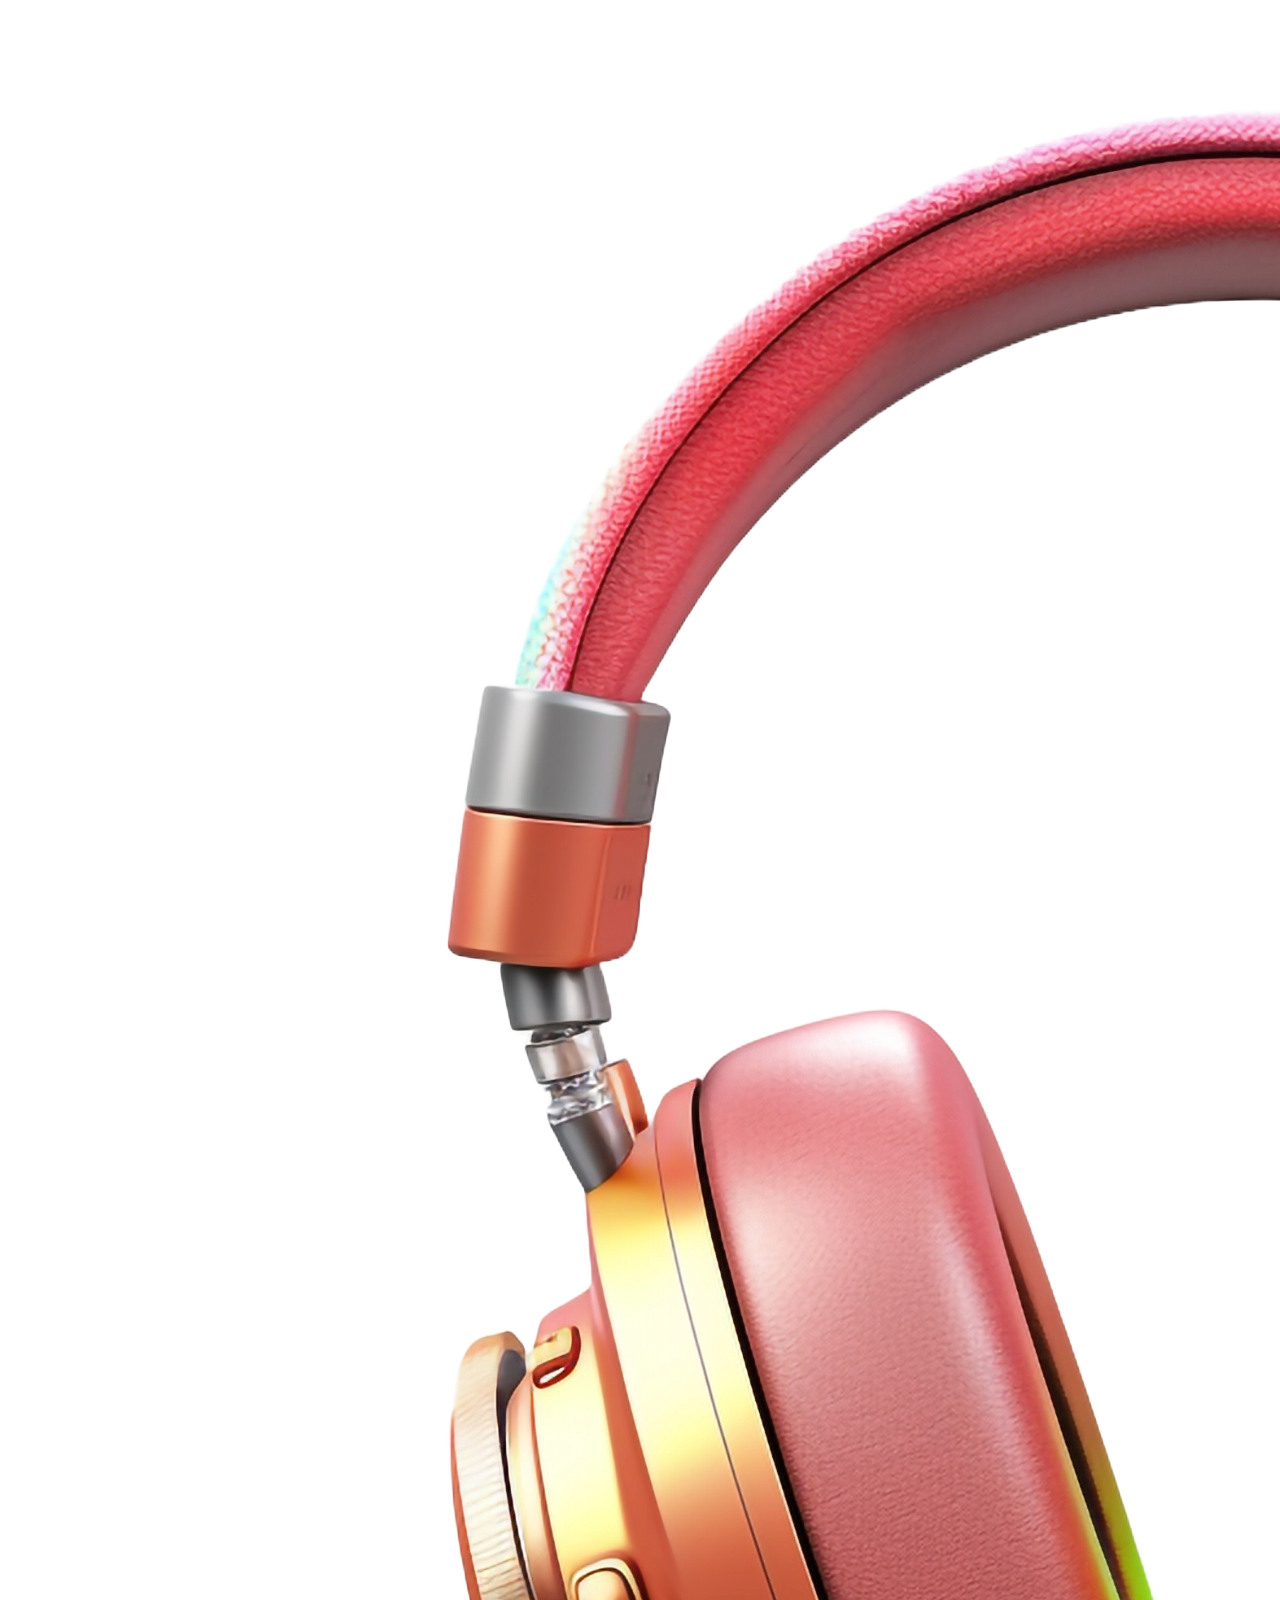
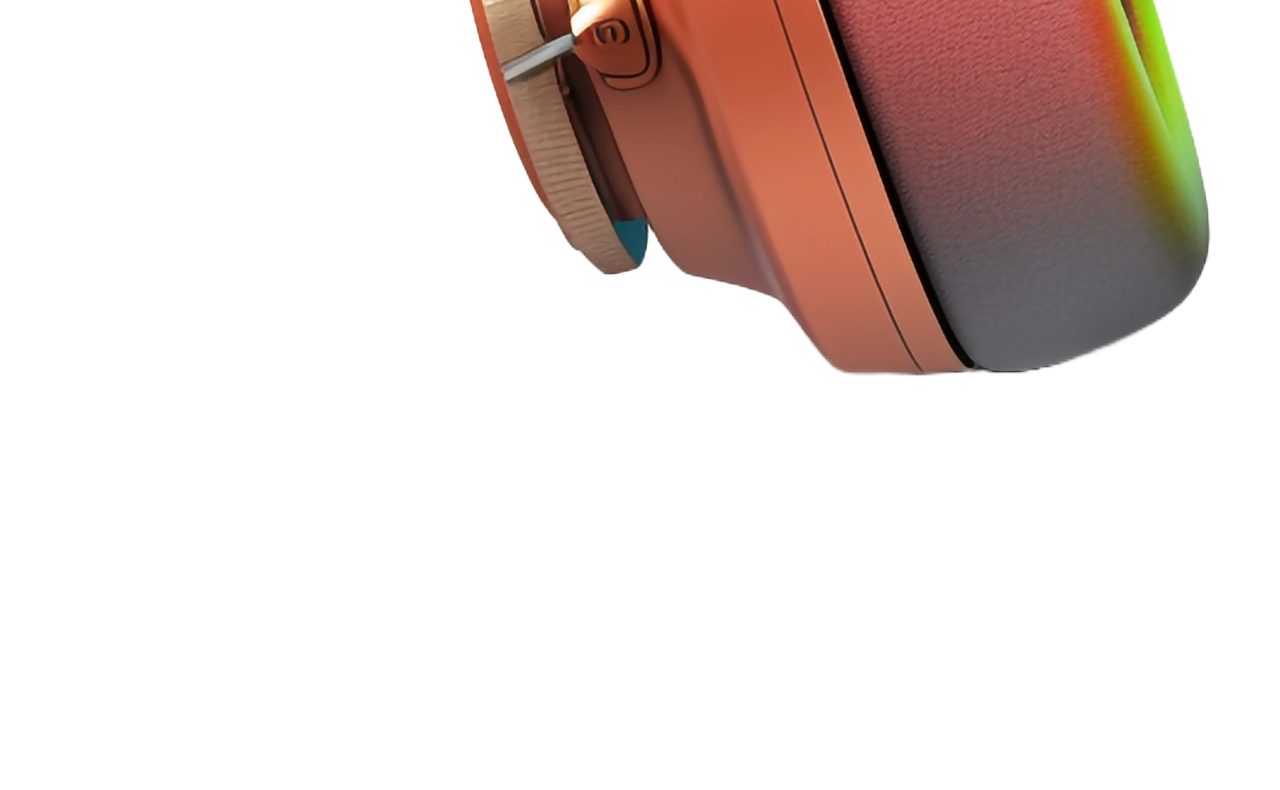
==== commit b2d1bcb0: "Update index.html" ====
--- a/index.html
+++ b/index.html
@@ -12,7 +12,7 @@
     <link rel="preconnect" href="https://fonts.googleapis.com">
     <link rel="preconnect" href="https://fonts.gstatic.com" crossorigin>
     <link href="https://fonts.googleapis.com/css2?family=Poppins:wght@300;400;500;600;700;800;900&display=swap" rel="stylesheet">
-    <link rel="stylesheet" href="style.css">
+    <link rel="stylesheet" href="https://github.com/Melloant/AntonioJulianaAV3/blob/15a0643095439215b9b3afe897234f3dc529cc3d/style.css">
     <title>Vendas Fones de Ouvidos / Juliana Antonio</title>
 </head>
 <body>
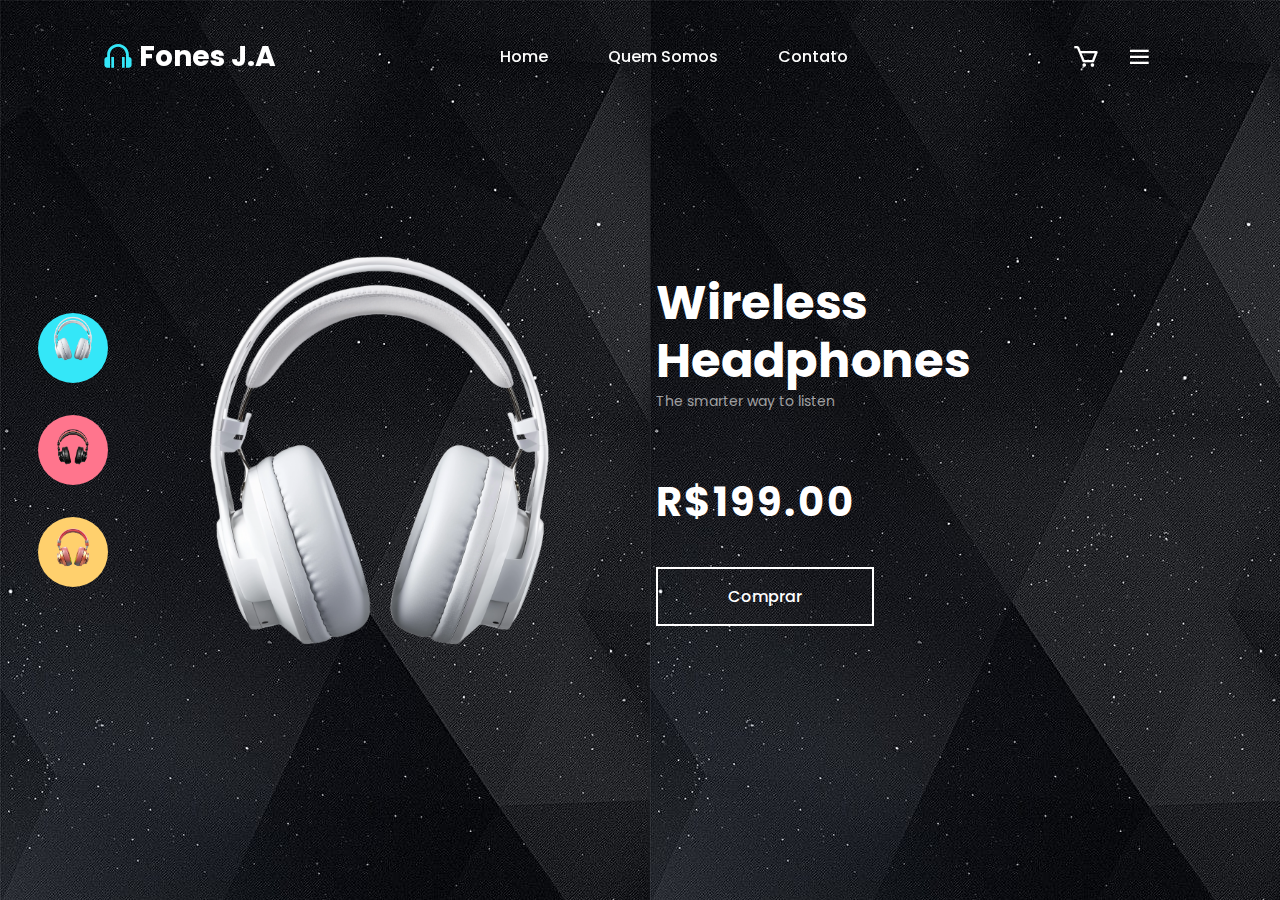
==== commit da200305: "Update index.html" ====
--- a/index.html
+++ b/index.html
@@ -12,7 +12,7 @@
     <link rel="preconnect" href="https://fonts.googleapis.com">
     <link rel="preconnect" href="https://fonts.gstatic.com" crossorigin>
     <link href="https://fonts.googleapis.com/css2?family=Poppins:wght@300;400;500;600;700;800;900&display=swap" rel="stylesheet">
-    <link rel="stylesheet" href="https://github.com/Melloant/AntonioJulianaAV3/blob/15a0643095439215b9b3afe897234f3dc529cc3d/style.css">
+    <link rel="stylesheet" href="style.css">
     <title>Vendas Fones de Ouvidos / Juliana Antonio</title>
 </head>
 <body>
--- a/style.css
+++ b/style.css
@@ -0,0 +1,225 @@
+*{
+    margin: 0;
+    padding: 0;
+    box-sizing: border-box;
+    font-family: 'Poppins', sans-serif;
+    text-decoration: none;
+    list-style: none;
+    
+}
+
+:root{
+    --bg-color:var(--bg-color) #1d2631;
+    --tex-color: #fff;
+    --main-color: #34e7f8;
+    --other-color: #fcfcfc;
+    --h1-font: 3rem;
+    --p-font: 1rem;
+}
+
+
+body{
+    
+    color: var(--tex-color);
+    background-image: url("fundo.jpg");
+}
+
+
+
+header{
+    position: fixed;
+    width: 100%;
+    top: 0;
+    right: 0;
+    z-index: 1000;
+    display: flex;
+    align-items: center;
+    justify-content: space-between;
+    padding: 30px 8%;
+
+}
+
+
+.logo{
+    display: flex;
+    align-items: center;
+    color: var(--tex-color);
+    font-size: 28px;
+    font-weight: bold;
+}
+
+.logo i{
+    color: var(--main-color);
+    font-size: 32px;
+    margin-right: 5px;
+}
+
+.navegação{
+    display: flex;
+}
+
+.navegação a{
+    color: var(--other-color);
+    font-size: var(--p-font);
+    font-weight: 500;
+    margin: 0 30px;
+    transition: a .55s ease;
+}
+
+.navegação a:hover{
+    color: var(--main-color);
+
+}
+
+
+.header-icons{
+    display: flex;
+    align-items: center;
+}
+
+#menu{
+    font-size: 35px;
+    color: var(--tex-color);
+    z-index: 10001;
+    cursor: pointer;
+}
+
+.header-icons i{
+    margin-right: 25px;
+    font-size: 28px;
+    cursor: pointer;
+    transition: all .5s ease;
+}
+
+.header-icons i:hover{
+    transform: translateY(-5px);
+    color: var(--main-color);
+}
+
+
+.section{
+
+    padding: 0 15%;
+}
+.home{
+    position: relative;
+    height: 100vh;
+    width: 100%;
+    display: grid;
+    grid-template-columns: repeat(2, 1fr);
+    align-items: center;
+    gap: 2rem;
+}
+
+.home-text h1{
+    font-size: var(--h1-font);
+    line-height: 1.2;
+    margin-bottom: 2px;
+}
+
+.home-text h5{
+    color: #ffffff99;
+    font-size: 14px;
+    font-weight: 400;
+    margin-bottom: 60px;
+}
+
+.home-text h3{
+    font-size: 40px;
+    font-weight: 700;
+    letter-spacing: 2px;
+    margin-bottom: 35px;
+}
+
+
+.home-img img{
+    max-width: 100%;
+    width: 28rem;
+    height: auto;
+    margin-left: 25%;
+}
+
+
+.btn{
+    display: inline-block;
+    padding: 15px 70px;
+    font-size: 16px;
+    font-weight: 500;
+    background: transparent;
+    border: solid 2px var(--tex-color);
+    transition: all.55 ease;
+    color: #fff;
+}
+
+.btn:hover{
+    background: var(--tex-color);
+    border: 2px solid var(--tex-color);
+    color: #000;
+}
+
+.main{
+    position: absolute;
+    top: 50%;
+    left: 3%;
+    transform: translateY(-50%);
+    display: flex;
+    flex-direction: column;
+    justify-content: center;
+    align-items: center;
+    gap: 2rem;
+}
+
+.main li img{
+    width: 50px;
+    height: auto;
+    max-width: 100%;
+}
+
+.row{
+    background: var(--main-color);
+    height: 70px;
+    width: 70px;
+    border-radius: 50%;
+    justify-content: center;
+    transition: all.55s ease;
+    cursor: pointer;
+    display: inline-flex;
+}
+
+.row:hover {
+    transform: translateY(-8px);
+
+}
+
+.row2{
+    background: #ff758d;
+    height: 70px;
+    width: 70px;
+    border-radius: 50%;
+    display: inline-flex;
+    align-items: center;
+    justify-content: center;
+    transition: all.55s ease;
+    cursor: pointer;
+}
+
+.row2:hover{
+    transform: translateY(-8px);
+}
+
+.row3{
+    background: #ffd06d;
+    height: 70px;
+    width: 70px;
+    border-radius: 50%;
+    display: inline-flex;
+    align-items: center;
+    justify-content: center;
+    transition: all.55s ease;
+    cursor: pointer;
+
+}
+
+.row3:hover{
+    transform: translateY(-8px);
+}
